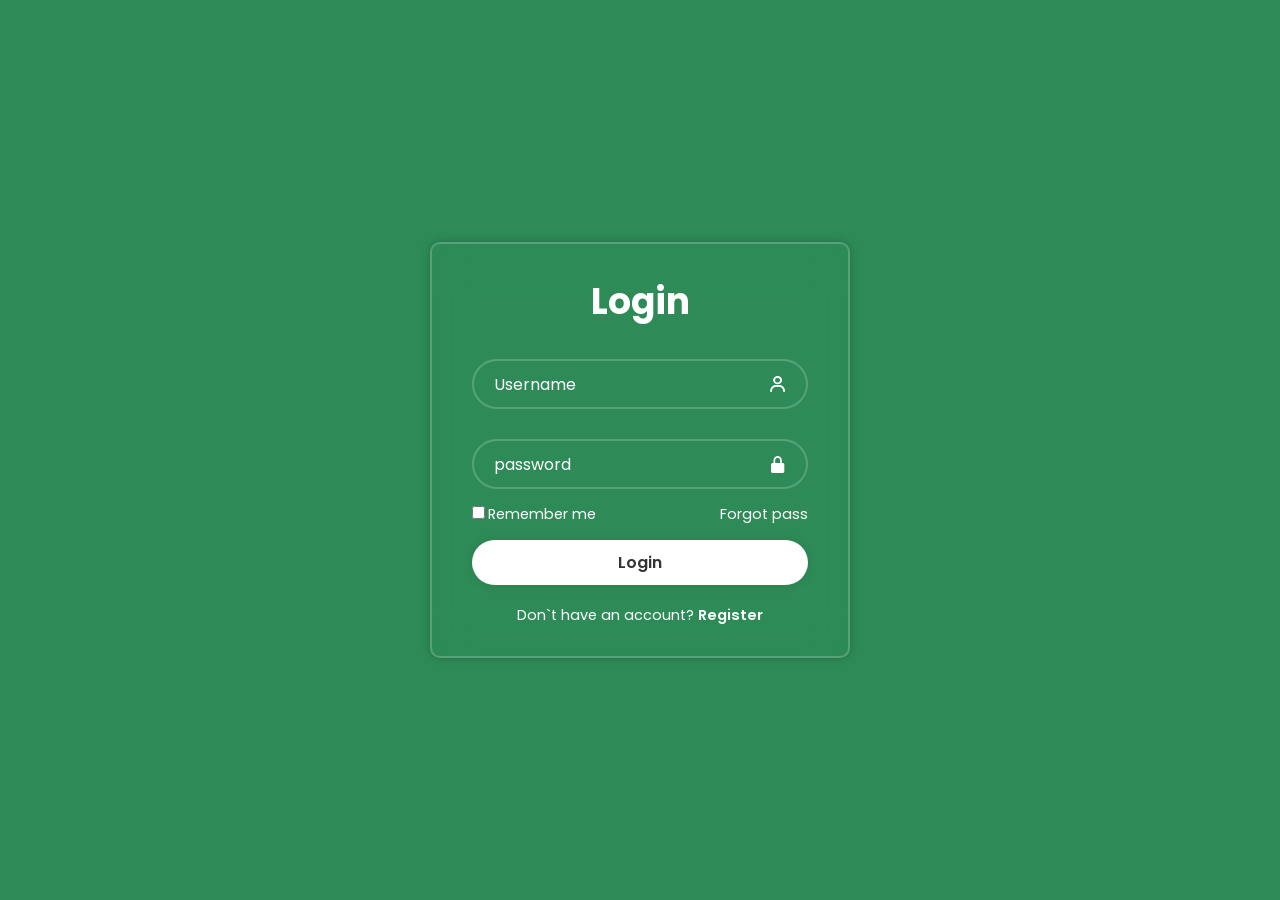
==== frontend/index.html @ 9c9e9288 "backup: сохранение перед добавлением image_url в БД" ====
<!DOCTYPE html>
<html lang="ru">
<head>
    <meta charset="UTF-8">
    <meta name="viewport" content="width=device-width, initial-scale=1.0">
    <title>Главная | Профсоюз</title>
    <link rel="stylesheet" href="css/main.css">
    <link rel="stylesheet" href="css/style-index.css">
    <link href="https://unpkg.com/boxicons@2.1.4/css/boxicons.min.css" rel="stylesheet">
</head>
<body>
<div class="wrapper">
    <!-- ===== ШАПКА ===== -->
    <header class="header">
        <span class="logo">🏛️ Профсоюз</span>
        <div class="header-actions">
            <a href="profile.html" class="header-icon" title="Профиль">
                <i class="bx bx-user-circle"></i>
            </a>
            <a href="#" class="header-icon" title="Уведомления">
                <i class="bx bx-bell"></i>
                <span class="badge">3</span>
            </a>
            <a href="#" class="header-icon" title="Настройки">
                <i class="bx bx-cog"></i>
            </a>
        </div>
    </header>

    <!-- ===== ТРИ КОЛОНКИ ===== -->
    <div class="grid">

        <!-- ЛЕВАЯ КОЛОНКА (навигация) -->
        <aside class="container">
            <nav class="navigation">
                <ul>
                    <li class="active"><a href="index.html"><i class="bx bx-home"></i> Главная</a></li>
                    <li><a href="events.html"><i class="bx bx-calendar"></i> События</a></li>
                    <li><a href="profile.html"><i class="bx bx-user"></i> Профиль</a></li>
                    <li><a href="communication.html"><i class="bx bx-chat"></i> Обращение</a></li>

                    <!-- Ссылка на админ-панель (скрыта по умолчанию) -->
                    <li id="navAdmin" style="display:none;">
                        <a href="admin.html"><i class="bx bx-cog"></i> Админ-панель</a>
                    </li>

                    <!-- Ссылка на статистику (скрыта по умолчанию) -->
                    <li id="navStatistics" style="display:none;">
                        <a href="statistics.html"><i class="bx bx-stats"></i> Статистика</a>
                    </li>

                    <li class="btn"><a href="#" id="logoutBtn"><i class="bx bx-log-out"></i> Выйти</a></li>
                </ul>
            </nav>
        </aside>

        <!-- ЦЕНТРАЛЬНАЯ КОЛОНКА (новости) -->
        <main class="main-content">
            <div class="page-header">
                <h2>📰 Новости</h2>

            </div>
            <div id="newsList" class="card-list">
                <!-- Сюда JavaScript вставит карточки новостей -->
            </div>
        </main>

        <!-- ПРАВАЯ КОЛОНКА (sidebar) -->
        <aside class="sidebar">
            <div class="sidebar-content">
                <h3>📋 Последние заявки</h3>
                <p>Нет новых заявок</p>
                <hr>
                <h3>⭐ Закладки</h3>
                <p>Нет закладок</p>
            </div>
        </aside>

    </div>
</div>

<script src="js/auth.js"></script>
<script src="js/news.js"></script>
</body>
</html>
---- frontend/css/main.css ----
@import url('https://fonts.googleapis.com/css2?family=Poppins:wght@300;400;600;700&display=swap');

* {
margin: 0;
padding: 0;
}

body {
font-family: 'Poppins',sans-serif;
font-weight;

}

a {
text-decoration: none;
}

img {
max-width: 100%;
}

.wrapper {
max-width: 1422px;
width: 100%;
margin: 0 auto;
padding: 20px 20px;
background: #f0f2f5;
min-height: 100vh;
}



/* ============================================ */
/* HEADER — ШАПКА                               */
/* ============================================ */

.header {
    display: flex;
    justify-content: space-between;
    align-items: center;
    background: #1a1a2e;
    padding: 12px 24px;
    border-radius: 12px;
    margin-bottom: 30px;
    color: #fff;
    flex-wrap: wrap;
    gap: 10px;
}

.header .logo {
    font-size: 22px;
    font-weight: 700;
}

/* ===== ПРАВАЯ ЧАСТЬ ШАПКИ (иконки) ===== */
.header-actions {
    display: flex;
    align-items: center;
    gap: 20px;
}

.header-icon {
    position: relative;
    color: #aaa;
    font-size: 26px;
    transition: 0.3s;
    display: flex;
    align-items: center;
}

.header-icon:hover {
    color: #fff;
}

/* ===== БЕЙДЖ ===== */
.header-icon .badge {
    position: absolute;
    top: -6px;
    right: -8px;
    background: #dc3545;
    color: #fff;
    font-size: 10px;
    font-weight: 600;
    width: 18px;
    height: 18px;
    border-radius: 50%;
    display: flex;
    align-items: center;
    justify-content: center;
}

/* ============================================ */
/* GRID — РЕЗИНОВАЯ 3-КОЛОНОЧНАЯ СЕТКА         */
/* ============================================ */

.grid {
    display: flex;
    flex-wrap: wrap;
    gap: 20px;
    align-items: flex-start;
}

/* ============================================ */
/* КОЛОНКА 1: container (резиновая)             */
/* ============================================ */

.container {
    flex: 0 0 18%;          /* 18% от родителя */
    background: #fff;
    border-radius: 12px;
    padding: 16px 14px;
    box-shadow: 0 1px 4px rgba(0,0,0,0.08);
    min-height: 400px;
    box-sizing: border-box;
}

/* ============================================ */
/* КОЛОНКА 2: main-content (резиновая)          */
/* ============================================ */

.main-content {
    flex: 1;                /* занимает всё оставшееся место */
    min-width: 0;
    background: #fff;
    border-radius: 12px;
    padding: 24px 28px;
    box-shadow: 0 1px 4px rgba(0,0,0,0.08);
    min-height: 500px;
}

/* ============================================ */
/* КОЛОНКА 3: sidebar (резиновая)               */
/* ============================================ */

.sidebar {
    flex: 0 0 20%;          /* 20% от родителя */
    background: #fff;
    border-radius: 12px;
    padding: 20px 16px;
    box-shadow: 0 1px 4px rgba(0,0,0,0.08);
    min-height: 400px;
}

/* ============================================ */
/* НАВИГАЦИЯ                                    */
/* ============================================ */

.navigation ul {
    list-style: none;
    padding: 0;
    margin: 0;
}

.navigation ul li {
    margin-bottom: 4px;
}

.navigation ul li a {
    display: flex;
    align-items: center;
    gap: 10px;
    padding: 10px 14px;
    border-radius: 8px;
    color: #555;
    text-decoration: none;
    transition: 0.3s;
    font-size: 14px;
}

.navigation ul li a i {
    font-size: 20px;
}

.navigation ul li a:hover {
    background: #f0f2f5;
    color: #0f3460;
}

.navigation ul li.active a {
    background: #0f3460;
    color: #fff;
}

.navigation ul li.btn a {
    background: #dc3545;
    color: #fff;
    margin-top: 8px;
}

.navigation ul li.btn a:hover {
    background: #c82333;
}

/* ============================================ */
/* СТРАНИЦА                                    */
/* ============================================ */

.page-header {
    display: flex;
    justify-content: space-between;
    align-items: center;
    margin-bottom: 20px;
    flex-wrap: wrap;
    gap: 10px;
}

.page-header h2 {
    font-size: 22px;
    color: #1a1a2e;
}

/* ============================================ */
/* САЙДБАР (ПРАВАЯ КОЛОНКА)                     */
/* ============================================ */

.sidebar-content h3 {
    font-size: 16px;
    color: #1a1a2e;
    margin-bottom: 8px;
}

.sidebar-content p {
    color: #888;
    font-size: 14px;
    padding: 8px 0;
}

.sidebar-content hr {
    margin: 16px 0;
    border: none;
    border-top: 1px solid #eee;
}

/* ============================================ */
/* КАРТОЧКИ                                     */
/* ============================================ */

.card-list {
    display: flex;
    flex-direction: column;
    gap: 16px;
}

/* ============================================ */
/* КНОПКИ                                       */
/* ============================================ */

.btn {
    padding: 8px 16px;
    border: none;
    border-radius: 8px;
    cursor: pointer;
    font-size: 14px;
    transition: 0.3s;
    display: inline-flex;
    align-items: center;
    gap: 6px;
}

.btn-primary {
    background: #0f3460;
    color: #fff;
}

.btn-primary:hover {
    background: #1a4a7a;
}
---- frontend/css/style-index.css ----
/* СТИЛИ ДЛЯ СТРАНИЦЫ НОВОСТЕЙ (index.html)      */

/* ===== КАРТОЧКИ НОВОСТЕЙ ===== */
.card {
    border-left: 4px solid #0f3460;
    transition: all 0.3s ease;
}

.card:hover {
    transform: translateY(-2px);
}

/* ===== МЕТАДАННЫЕ КАРТОЧКИ ===== */
.card .meta {
    border-top: 1px solid #eee;
    padding-top: 8px;
}

/* ===== КНОПКИ РЕАКЦИЙ ===== */
.card .actions .reaction-btn {
    background: transparent;
    border: 1px solid #ddd;
    transition: 0.3s;
}

.card .actions .reaction-btn:hover {
    background: #f0f2f5;
    border-color: #0f3460;
}

/* ===== ЗАГОЛОВОК СТРАНИЦЫ ===== */
.page-header h2 {
    position: relative;
}

.page-header h2::after {
    content: '';
    position: absolute;
    bottom: -4px;
    left: 0;
    width: 40px;
    height: 3px;
    background: #0f3460;
    border-radius: 2px;
}

/* ===== ПУСТОЙ СПИСОК НОВОСТЕЙ ===== */
.empty-news {
    text-align: center;
    padding: 40px;
    color: #888;
    font-size: 16px;
}

.empty-news i {
    font-size: 48px;
    color: #ddd;
    display: block;
    margin-bottom: 12px;
}


/* ===== КАРТОЧКА ===== */
.card {
    background: #fff;
    border-radius: 12px;
    padding: 0;
    overflow: hidden;
    box-shadow: 0 2px 8px rgba(0, 0, 0, 0.08);
    transition: all 0.3s ease;
    border: 1px solid #eee;
    margin-bottom: 20px;
}

.card:hover {
    box-shadow: 0 4px 16px rgba(0, 0, 0, 0.12);
    transform: translateY(-2px);
}

/* ===== ИЗОБРАЖЕНИЕ ===== */
.card-image {
    width: 100%;
    height: 220px;
    overflow: hidden;
    background: #f0f2f5;
}

.card-image img {
    width: 100%;
    height: 100%;
    object-fit: cover;
    transition: transform 0.4s ease;
}

.card:hover .card-image img {
    transform: scale(1.03);
}

/* ===== ЗАГОЛОВОК ===== */
.card h3 {
    font-size: 18px;
    color: #1a1a2e;
    padding: 16px 20px 8px 20px;
    margin: 0;
    font-weight: 600;
    line-height: 1.4;
}

/* ===== ТЕКСТ ===== */
.card-text {
    padding: 0 20px 8px 20px;
}

.card-text-content {
    max-height: 60px;
    overflow: hidden;
    position: relative;
    transition: max-height 0.5s cubic-bezier(0.4, 0, 0.2, 1);
}

.card-text-content.expanded {
    max-height: 2000px;
}

.card-text-content p {
    color: #555;
    font-size: 14px;
    line-height: 1.6;
    margin: 0;
}

/* ===== ГРАДИЕНТ (эффект обрезки) ===== */
.card-text-content:not(.expanded)::after {
    content: '';
    position: absolute;
    bottom: 0;
    left: 0;
    right: 0;
    height: 30px;
    background: linear-gradient(to bottom, transparent, #fff);
    pointer-events: none;
}

/* ===== КНОПКА "ЧИТАТЬ ПОЛНОСТЬЮ" ===== */
.read-more-btn {
    display: inline-block;
    background: none;
    border: none;
    color: #0f3460;
    font-size: 13px;
    font-weight: 600;
    cursor: pointer;
    padding: 4px 0;
    transition: all 0.3s ease;
    font-family: inherit;
}

.read-more-btn:hover {
    color: #1a4a7a;
}

.read-more-btn.expanded {
    color: #888;
}

.read-more-btn.expanded:hover {
    color: #555;
}

/* ===== МЕТАДАННЫЕ ===== */
.card .meta {
    padding: 8px 20px 0 20px;
    border-top: 1px solid #f0f2f5;
    padding-top: 10px;
    font-size: 12px;
    color: #888;
    display: flex;
    gap: 16px;
    flex-wrap: wrap;
}

/* ===== ДЕЙСТВИЯ ===== */
.card .actions {
    padding: 10px 20px 16px 20px;
    display: flex;
    gap: 8px;
    flex-wrap: wrap;
}

.card .actions button {
    padding: 4px 12px;
    border: 1px solid #ddd;
    border-radius: 16px;
    background: transparent;
    cursor: pointer;
    font-size: 13px;
    transition: all 0.3s ease;
}

.card .actions button:hover {
    background: #f0f2f5;
    border-color: #0f3460;
}

.card .actions .btn-sm {
    background: #0f3460;
    color: #fff;
    border: none;
}

.card .actions .btn-sm:hover {
    background: #1a4a7a;
}

.card .actions .btn-danger-sm {
    background: #dc3545;
    color: #fff;
    border: none;
    padding: 4px 10px;
    border-radius: 6px;
    cursor: pointer;
}

.card .actions .btn-danger-sm:hover {
    background: #c82333;
}

/* ===== ПУСТОЙ СПИСОК ===== */
.empty-news {
    text-align: center;
    padding: 40px;
    color: #888;
    font-size: 16px;
}

.empty-news i {
    font-size: 48px;
    color: #ddd;
    display: block;
    margin-bottom: 12px;
}
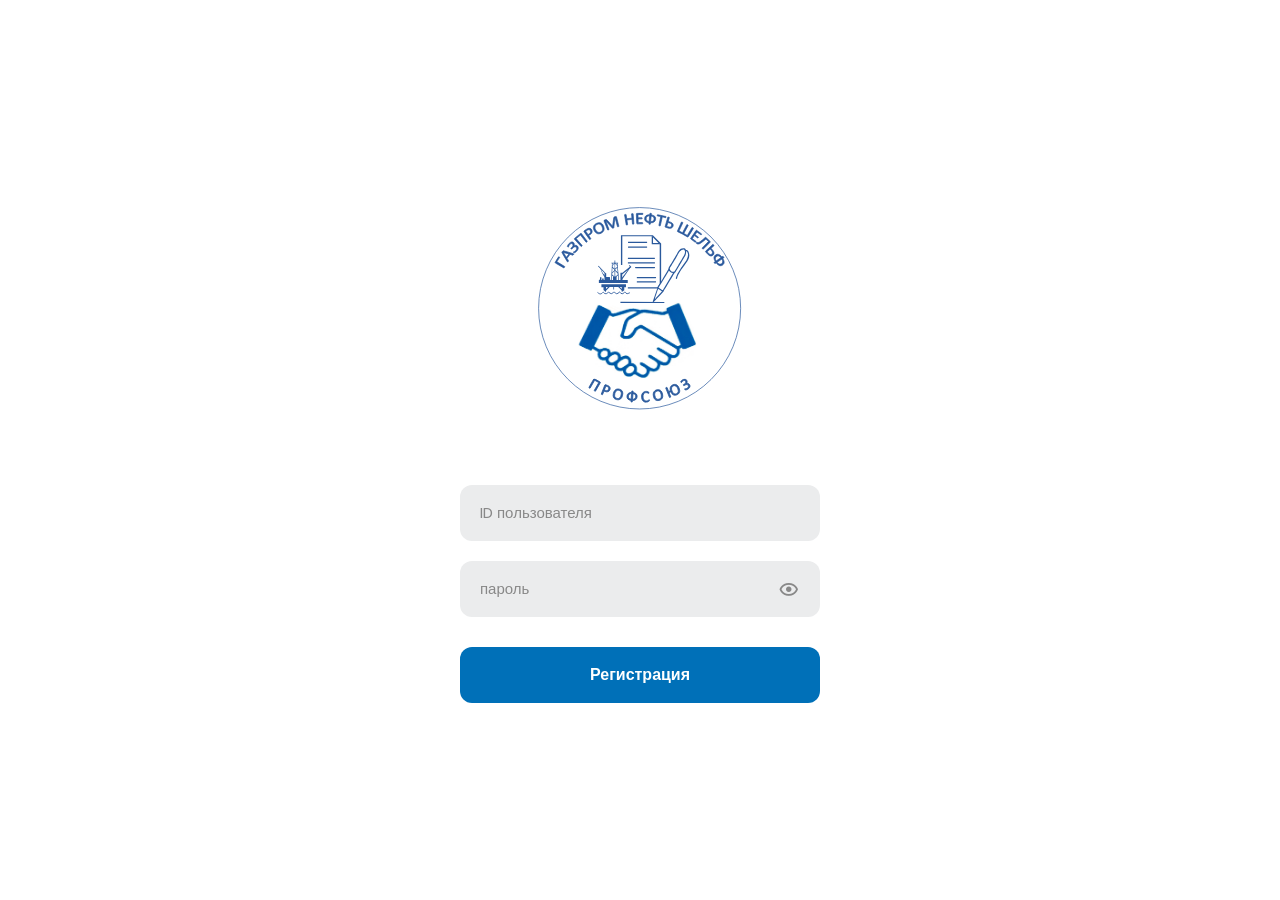
==== commit 49089958: "feat: тестовая версия" ====
--- a/frontend/index.html
+++ b/frontend/index.html
@@ -6,22 +6,31 @@
     <title>Главная | Профсоюз</title>
     <link rel="stylesheet" href="css/main.css">
     <link rel="stylesheet" href="css/style-index.css">
+    <link rel="stylesheet" href="css/style-header.css">
+    <link rel="stylesheet" href="css/responsive.css">
+    <link rel="stylesheet" href="css/style-actions.css">
+    <link rel="stylesheet" href="css/style-comments.css">
     <link href="https://unpkg.com/boxicons@2.1.4/css/boxicons.min.css" rel="stylesheet">
 </head>
+
+
 <body>
 <div class="wrapper">
     <!-- ===== ШАПКА ===== -->
     <header class="header">
-        <span class="logo">🏛️ Профсоюз</span>
+        <span class="logo">Профсоюз</span>
         <div class="header-actions">
+
             <a href="profile.html" class="header-icon" title="Профиль">
                 <i class="bx bx-user-circle"></i>
             </a>
-            <a href="#" class="header-icon" title="Уведомления">
+
+            <a href="#" class="header-icon" title="Уведомления" onclick="openNotificationsModal(); return false;">
                 <i class="bx bx-bell"></i>
-                <span class="badge">3</span>
+                <span class="badge" id="notificationBadge" style="display:none;">0</span>
             </a>
-            <a href="#" class="header-icon" title="Настройки">
+
+            <a href="profile.html?openSettings=true" class="header-icon" title="Настройки">
                 <i class="bx bx-cog"></i>
             </a>
         </div>
@@ -34,22 +43,20 @@
         <aside class="container">
             <nav class="navigation">
                 <ul>
-                    <li class="active"><a href="index.html"><i class="bx bx-home"></i> Главная</a></li>
-                    <li><a href="events.html"><i class="bx bx-calendar"></i> События</a></li>
-                    <li><a href="profile.html"><i class="bx bx-user"></i> Профиль</a></li>
-                    <li><a href="communication.html"><i class="bx bx-chat"></i> Обращение</a></li>
+                    <li class="active"><a href="index.html">Главная</a></li>
+                    <li><a href="events.html">События</a></li>
+                    <li><a href="profile.html">Профиль</a></li>
+                    <li><a href="communication.html">Обращение</a></li>
 
-                    <!-- Ссылка на админ-панель (скрыта по умолчанию) -->
                     <li id="navAdmin" style="display:none;">
-                        <a href="admin.html"><i class="bx bx-cog"></i> Админ-панель</a>
+                        <a href="admin.html">Админ-панель</a>
                     </li>
 
-                    <!-- Ссылка на статистику (скрыта по умолчанию) -->
                     <li id="navStatistics" style="display:none;">
-                        <a href="statistics.html"><i class="bx bx-stats"></i> Статистика</a>
+                        <a href="statistics.html">Статистика</a>
                     </li>
 
-                    <li class="btn"><a href="#" id="logoutBtn"><i class="bx bx-log-out"></i> Выйти</a></li>
+                    <li class="btn"><a href="#" id="logoutBtn">Выйти</a></li>
                 </ul>
             </nav>
         </aside>
@@ -57,29 +64,75 @@
         <!-- ЦЕНТРАЛЬНАЯ КОЛОНКА (новости) -->
         <main class="main-content">
             <div class="page-header">
-                <h2>📰 Новости</h2>
-
+                <h2>Новости</h2>
             </div>
-            <div id="newsList" class="card-list">
-                <!-- Сюда JavaScript вставит карточки новостей -->
-            </div>
+            <div id="newsList" class="card-list"></div>
         </main>
 
         <!-- ПРАВАЯ КОЛОНКА (sidebar) -->
         <aside class="sidebar">
             <div class="sidebar-content">
-                <h3>📋 Последние заявки</h3>
-                <p>Нет новых заявок</p>
+                <h3>Мне понравилось</h3>
+                <div id="likedNewsList" class="sidebar-list">
+                    <p class="sidebar-empty">Загрузка...</p>
+                </div>
                 <hr>
-                <h3>⭐ Закладки</h3>
-                <p>Нет закладок</p>
+                <h3>Закладки</h3>
+                <div id="bookmarkedNewsList" class="sidebar-list">
+                    <p class="sidebar-empty">Загрузка...</p>
+                </div>
             </div>
         </aside>
 
     </div>
 </div>
 
+<!-- МОДАЛКА: УВЕДОМЛЕНИЯ -->
+<div id="notificationsModal">
+    <div class="notifications-panel">
+        <div class="notifications-header">
+            <h2>Уведомления</h2>
+            <div class="notifications-header-actions">
+                <button class="notifications-clear-btn" onclick="clearAllNotifications()">Очистить</button>
+                <button class="notifications-close" onclick="document.getElementById('notificationsModal').classList.remove('active'); document.body.style.overflow='';">&times;</button>
+            </div>
+        </div>
+        <div class="notifications-list" id="notificationsList">
+            <p style="text-align:center;color:#888;padding:20px;">Загрузка...</p>
+        </div>
+    </div>
+</div>
+
+<nav class="mobile-nav">
+    <a href="index.html" class="mobile-nav-item active" data-page="index">
+        <img src="images/home.svg" alt="Главная" class="mobile-nav-icon">
+        <span>Главная</span>
+    </a>
+    <a href="events.html" class="mobile-nav-item" data-page="events">
+        <img src="images/calendar.svg" alt="События" class="mobile-nav-icon">
+        <span>События</span>
+    </a>
+    <a href="profile.html" class="mobile-nav-item" data-page="profile">
+        <img src="images/profile.svg" alt="Профиль" class="mobile-nav-icon">
+        <span>Профиль</span>
+    </a>
+    <a href="communication.html" class="mobile-nav-item" data-page="communication">
+        <img src="images/message.svg" alt="Обращение" class="mobile-nav-icon">
+        <span>Обращение</span>
+    </a>
+    <a href="admin.html" class="mobile-nav-item" data-page="admin" id="mobileNavAdmin" style="display:none;">
+        <img src="images/settings1.svg" alt="Админ" class="mobile-nav-icon">
+        <span>Админ</span>
+    </a>
+    <a href="statistics.html" class="mobile-nav-item" data-page="statistics" id="mobileNavStatistics" style="display:none;">
+        <img src="images/settings1.svg" alt="Статистика" class="mobile-nav-icon">
+        <span>Статистика</span>
+    </a>
+</nav>
+
 <script src="js/auth.js"></script>
+<script src="js/header.js"></script>
 <script src="js/news.js"></script>
+<script src="js/comments.js"></script>
 </body>
-</html>+</html>
--- a/frontend/css/main.css
+++ b/frontend/css/main.css
@@ -1,75 +1,101 @@
 @import url('https://fonts.googleapis.com/css2?family=Poppins:wght@300;400;600;700&display=swap');
 
 * {
-margin: 0;
-padding: 0;
+    margin: 0;
+    padding: 0;
+    box-sizing: border-box;
 }
 
 body {
-font-family: 'Poppins',sans-serif;
-font-weight;
-
+    font-family: 'Poppins', sans-serif;
+    background: #EBECED;
+    color: #000000;
 }
 
 a {
-text-decoration: none;
+    text-decoration: none;
 }
 
 img {
-max-width: 100%;
+    max-width: 100%;
 }
 
 .wrapper {
-max-width: 1422px;
-width: 100%;
-margin: 0 auto;
-padding: 20px 20px;
-background: #f0f2f5;
-min-height: 100vh;
-}
-
-
-
-/* ============================================ */
-/* HEADER — ШАПКА                               */
-/* ============================================ */
+    max-width: 1422px;
+    width: 100%;
+    margin: 0 auto;
+    padding: 20px;
+    background: transparent;
+    min-height: 100vh;
+    padding: 120px 20px 20px 20px;
+}
+
+/* ============================================
+   HEADER — ШАПКА
+   ============================================ */
 
 .header {
+    position: fixed;
+    top: 20px;
+    left: 50%;
+    transform: translateX(-50%);
+    width: calc(100% - 40px);
+    max-width: 1422px;
+    z-index: 1000;
+
     display: flex;
     justify-content: space-between;
     align-items: center;
-    background: #1a1a2e;
-    padding: 12px 24px;
+    background: #ffffff;
+    padding: 16px 24px;
     border-radius: 12px;
-    margin-bottom: 30px;
-    color: #fff;
+    margin-bottom: 24px;
+    color: #000000;
     flex-wrap: wrap;
     gap: 10px;
+    box-shadow: 0 1px 4px rgba(0, 0, 0, 0.05);
 }
 
 .header .logo {
     font-size: 22px;
     font-weight: 700;
-}
-
-/* ===== ПРАВАЯ ЧАСТЬ ШАПКИ (иконки) ===== */
+    color: #000000;
+    transition: color 0.3s ease, transform 0.3s ease;
+    cursor: pointer;
+}
+
+.header .logo:hover {
+    color: #0070B8;
+    transform: scale(1.02);
+}
+
+/* ===== ПРАВАЯ ЧАСТЬ ШАПКИ ===== */
 .header-actions {
     display: flex;
     align-items: center;
-    gap: 20px;
+    gap: 24px;
 }
 
 .header-icon {
     position: relative;
-    color: #aaa;
+    color: #C5C8CB;
     font-size: 26px;
-    transition: 0.3s;
-    display: flex;
-    align-items: center;
+    display: flex;
+    align-items: center;
+    justify-content: center;
+    transition: color 0.3s ease, transform 0.3s ease;
+    cursor: pointer;
+    text-decoration: none;
 }
 
 .header-icon:hover {
-    color: #fff;
+    color: #0070B8;
+    transform: scale(1.1);
+}
+
+.header-icon:active {
+    color: #0070B8;
+    transform: scale(1.05);
 }
 
 /* ===== БЕЙДЖ ===== */
@@ -78,20 +104,21 @@
     top: -6px;
     right: -8px;
     background: #dc3545;
-    color: #fff;
+    color: #ffffff;
     font-size: 10px;
     font-weight: 600;
-    width: 18px;
+    min-width: 18px;
     height: 18px;
-    border-radius: 50%;
+    border-radius: 9px;
     display: flex;
     align-items: center;
     justify-content: center;
-}
-
-/* ============================================ */
-/* GRID — РЕЗИНОВАЯ 3-КОЛОНОЧНАЯ СЕТКА         */
-/* ============================================ */
+    padding: 0 4px;
+}
+
+/* ============================================
+   GRID — РЕЗИНОВАЯ 3-КОЛОНОЧНАЯ СЕТКА
+   ============================================ */
 
 .grid {
     display: flex;
@@ -100,50 +127,49 @@
     align-items: flex-start;
 }
 
-/* ============================================ */
-/* КОЛОНКА 1: container (резиновая)             */
-/* ============================================ */
+/* ============================================
+   КОЛОНКА 1: container
+   ============================================ */
 
 .container {
-    flex: 0 0 18%;          /* 18% от родителя */
-    background: #fff;
+    flex: 0 0 18%;
+    background: #ffffff;
     border-radius: 12px;
     padding: 16px 14px;
-    box-shadow: 0 1px 4px rgba(0,0,0,0.08);
+    box-shadow: 0 1px 4px rgba(0, 0, 0, 0.05);
     min-height: 400px;
-    box-sizing: border-box;
-}
-
-/* ============================================ */
-/* КОЛОНКА 2: main-content (резиновая)          */
-/* ============================================ */
+}
+
+/* ============================================
+   КОЛОНКА 2: main-content
+   ============================================ */
 
 .main-content {
-    flex: 1;                /* занимает всё оставшееся место */
+    flex: 1;
     min-width: 0;
-    background: #fff;
+    background: #ffffff;
     border-radius: 12px;
     padding: 24px 28px;
-    box-shadow: 0 1px 4px rgba(0,0,0,0.08);
+    box-shadow: 0 1px 4px rgba(0, 0, 0, 0.05);
     min-height: 500px;
 }
 
-/* ============================================ */
-/* КОЛОНКА 3: sidebar (резиновая)               */
-/* ============================================ */
+/* ============================================
+   КОЛОНКА 3: sidebar
+   ============================================ */
 
 .sidebar {
-    flex: 0 0 20%;          /* 20% от родителя */
-    background: #fff;
+    flex: 0 0 20%;
+    background: #ffffff;
     border-radius: 12px;
     padding: 20px 16px;
-    box-shadow: 0 1px 4px rgba(0,0,0,0.08);
+    box-shadow: 0 1px 4px rgba(0, 0, 0, 0.05);
     min-height: 400px;
 }
 
-/* ============================================ */
-/* НАВИГАЦИЯ                                    */
-/* ============================================ */
+/* ============================================
+   НАВИГАЦИЯ
+   ============================================ */
 
 .navigation ul {
     list-style: none;
@@ -156,113 +182,262 @@
 }
 
 .navigation ul li a {
-    display: flex;
-    align-items: center;
-    gap: 10px;
+    display: block;
     padding: 10px 14px;
     border-radius: 8px;
-    color: #555;
+    color: #000000;
     text-decoration: none;
-    transition: 0.3s;
+    transition: all 0.3s ease;
     font-size: 14px;
-}
-
-.navigation ul li a i {
-    font-size: 20px;
+    font-weight: 500;
+    background: transparent;
 }
 
 .navigation ul li a:hover {
-    background: #f0f2f5;
-    color: #0f3460;
+    color: #0070B8;
+    background: transparent;
+    transform: translateX(4px) scale(1.02);
 }
 
 .navigation ul li.active a {
-    background: #0f3460;
-    color: #fff;
+    color: #0070B8;
+    font-weight: 600;
+    background: transparent;
+}
+
+.navigation ul li.active a:hover {
+    color: #0070B8;
+    background: transparent;
+    transform: translateX(4px) scale(1.02);
 }
 
 .navigation ul li.btn a {
     background: #dc3545;
-    color: #fff;
+    color: #ffffff;
     margin-top: 8px;
 }
 
 .navigation ul li.btn a:hover {
     background: #c82333;
-}
-
-/* ============================================ */
-/* СТРАНИЦА                                    */
-/* ============================================ */
+    color: #ffffff;
+    transform: translateX(4px) scale(1.02);
+}
+
+/* ============================================
+   СТРАНИЦА
+   ============================================ */
 
 .page-header {
     display: flex;
     justify-content: space-between;
     align-items: center;
     margin-bottom: 20px;
+    padding-bottom: 16px;
+    border-bottom: 1px solid #f0f0f0;
     flex-wrap: wrap;
     gap: 10px;
 }
 
 .page-header h2 {
-    font-size: 22px;
-    color: #1a1a2e;
-}
-
-/* ============================================ */
-/* САЙДБАР (ПРАВАЯ КОЛОНКА)                     */
-/* ============================================ */
-
+    font-size: 24px;
+    font-weight: 600;
+    color: #000000;
+    margin: 0;
+    transition: color 0.3s ease, transform 0.3s ease;
+    cursor: pointer;
+}
+
+.page-header h2:hover {
+    color: #0070B8;
+    transform: scale(1.02);
+}
+
+/* ============================================
+   САЙДБАР
+   ============================================ */
+
+.sidebar {
+    flex: 0 0 20%;
+    background: #ffffff;
+    border-radius: 12px;
+    padding: 20px 16px;
+    box-shadow: 0 1px 4px rgba(0, 0, 0, 0.05);
+    min-height: 400px;
+}
+
+/* ===== ЗАГОЛОВКИ ===== */
 .sidebar-content h3 {
     font-size: 16px;
-    color: #1a1a2e;
-    margin-bottom: 8px;
-}
-
-.sidebar-content p {
-    color: #888;
-    font-size: 14px;
-    padding: 8px 0;
-}
-
+    font-weight: 600;
+    color: #000000;
+    margin: 0 0 12px 0;
+    /* ✅ Убран hover (как в index) */
+}
+
+/* ===== РАЗДЕЛИТЕЛЬ ===== */
 .sidebar-content hr {
     margin: 16px 0;
     border: none;
-    border-top: 1px solid #eee;
-}
-
-/* ============================================ */
-/* КАРТОЧКИ                                     */
-/* ============================================ */
+    border-top: 1px solid #f0f0f0;
+}
+
+/* ===== СПИСОК ===== */
+.sidebar-list {
+    display: flex;
+    flex-direction: column;
+    gap: 8px;
+    max-height: 300px;
+    overflow-y: auto;
+    overflow-x: hidden;
+}
+
+/* ===== ЭЛЕМЕНТ СПИСКА ===== */
+.sidebar-item {
+    background: #EBECED;
+    border-radius: 8px;
+    padding: 10px 14px;
+    cursor: pointer;
+    transition: all 0.3s ease;
+    border-left: 3px solid #C5C8CB;
+    overflow: hidden;
+    box-sizing: border-box;
+    width: 100%;
+}
+
+.sidebar-item:hover {
+    background: #dde0e3;
+    transform: translateX(4px) scale(1.02);
+    box-shadow: 0 2px 8px rgba(0, 0, 0, 0.08);
+    border-left-color: #C5C8CB;
+}
+
+.sidebar-item-title {
+    font-size: 13px;
+    font-weight: 500;
+    color: #000000;
+    line-height: 1.3;
+    margin-bottom: 4px;
+    overflow: hidden;
+    text-overflow: ellipsis;
+    white-space: nowrap;
+}
+
+.sidebar-item-meta {
+    display: flex;
+    justify-content: space-between;
+    align-items: center;
+    gap: 8px;
+    font-size: 11px;
+    color: #888888;
+    flex-wrap: wrap;
+}
+
+/* ===== ПУСТОЕ СОСТОЯНИЕ ===== */
+.sidebar-empty {
+    font-size: 13px;
+    color: #aaaaaa;
+    text-align: center;
+    padding: 12px 0;
+    margin: 0;
+}
+
+/* ===== СКРОЛЛБАР ===== */
+.sidebar-list::-webkit-scrollbar {
+    width: 6px;
+}
+
+.sidebar-list::-webkit-scrollbar-track {
+    background: #EBECED;
+    border-radius: 3px;
+}
+
+.sidebar-list::-webkit-scrollbar-thumb {
+    background: #C5C8CB;
+    border-radius: 3px;
+}
+
+.sidebar-list::-webkit-scrollbar-thumb:hover {
+    background: #a8abae;
+}
+/* ============================================
+   КАРТОЧКИ
+   ============================================ */
 
 .card-list {
     display: flex;
     flex-direction: column;
-    gap: 16px;
-}
-
-/* ============================================ */
-/* КНОПКИ                                       */
-/* ============================================ */
+    gap: 20px;
+}
+
+/* ============================================
+   КНОПКИ
+   ============================================ */
 
 .btn {
-    padding: 8px 16px;
+    padding: 10px 20px;
     border: none;
     border-radius: 8px;
     cursor: pointer;
     font-size: 14px;
-    transition: 0.3s;
+    font-weight: 500;
+    transition: all 0.3s ease;
     display: inline-flex;
     align-items: center;
+    justify-content: center;
     gap: 6px;
+    font-family: inherit;
 }
 
 .btn-primary {
-    background: #0f3460;
-    color: #fff;
+    background: #0070B8;
+    color: #ffffff;
 }
 
 .btn-primary:hover {
-    background: #1a4a7a;
-}
-
+    background: #005a94;
+    transform: scale(1.03);
+}
+
+.btn-secondary {
+    background: #EBECED;
+    color: #000000;
+}
+
+.btn-secondary:hover {
+    background: #dde0e3;
+    color: #0070B8;
+    transform: scale(1.03);
+}
+
+.btn-danger {
+    background: #dc3545;
+    color: #ffffff;
+}
+
+.btn-danger:hover {
+    background: #c82333;
+    transform: scale(1.03);
+}
+
+.btn-warning {
+    background: #ffc107;
+    color: #000000;
+}
+
+.btn-warning:hover {
+    background: #e0a800;
+    transform: scale(1.03);
+}
+
+.btn-success {
+    background: #28a745;
+    color: #ffffff;
+}
+
+.btn-success:hover {
+    background: #218838;
+    transform: scale(1.03);
+}
+
+
+
--- a/frontend/css/style-index.css
+++ b/frontend/css/style-index.css
@@ -1,80 +1,42 @@
+/* ===== ЗАГОЛОВОК СТРАНИЦЫ ===== */
+.page-header {
+    display: flex;
+    justify-content: space-between;
+    align-items: center;
+    margin-bottom: 24px;
+    padding-bottom: 16px;
+    border-bottom: 1px solid #f0f0f0;
+}
 
-/* СТИЛИ ДЛЯ СТРАНИЦЫ НОВОСТЕЙ (index.html)      */
+.page-header h2 {
+    font-size: 24px;
+    font-weight: 600;
+    color: #000000;
+    margin: 0;
+    /* ✅ Убран hover эффект */
+}
 
-/* ===== КАРТОЧКИ НОВОСТЕЙ ===== */
+/* ===== СПИСОК КАРТОЧЕК ===== */
+.card-list {
+    display: flex;
+    flex-direction: column;
+    gap: 20px;
+}
+
+/* ===== КАРТОЧКА ===== */
 .card {
-    border-left: 4px solid #0f3460;
-    transition: all 0.3s ease;
+    background: #ffffff;
+    border-radius: 12px;
+    padding: 0;
+    overflow: hidden;
+    box-shadow: 0 1px 4px rgba(0, 0, 0, 0.05);
+    transition: box-shadow 0.3s ease, transform 0.3s ease, border-color 0.3s ease;
+    border: 1px solid #f0f0f0;
 }
 
 .card:hover {
-    transform: translateY(-2px);
-}
-
-/* ===== МЕТАДАННЫЕ КАРТОЧКИ ===== */
-.card .meta {
-    border-top: 1px solid #eee;
-    padding-top: 8px;
-}
-
-/* ===== КНОПКИ РЕАКЦИЙ ===== */
-.card .actions .reaction-btn {
-    background: transparent;
-    border: 1px solid #ddd;
-    transition: 0.3s;
-}
-
-.card .actions .reaction-btn:hover {
-    background: #f0f2f5;
-    border-color: #0f3460;
-}
-
-/* ===== ЗАГОЛОВОК СТРАНИЦЫ ===== */
-.page-header h2 {
-    position: relative;
-}
-
-.page-header h2::after {
-    content: '';
-    position: absolute;
-    bottom: -4px;
-    left: 0;
-    width: 40px;
-    height: 3px;
-    background: #0f3460;
-    border-radius: 2px;
-}
-
-/* ===== ПУСТОЙ СПИСОК НОВОСТЕЙ ===== */
-.empty-news {
-    text-align: center;
-    padding: 40px;
-    color: #888;
-    font-size: 16px;
-}
-
-.empty-news i {
-    font-size: 48px;
-    color: #ddd;
-    display: block;
-    margin-bottom: 12px;
-}
-
-
-/* ===== КАРТОЧКА ===== */
-.card {
-    background: #fff;
-    border-radius: 12px;
-    padding: 0;
-    overflow: hidden;
-    box-shadow: 0 2px 8px rgba(0, 0, 0, 0.08);
-    transition: all 0.3s ease;
-    border: 1px solid #eee;
-    margin-bottom: 20px;
-}
-
-.card:hover {
-    box-shadow: 0 4px 16px rgba(0, 0, 0, 0.12);
+    box-shadow: 0 4px 16px rgba(0, 112, 184, 0.12);
+    border-color: rgba(0, 112, 184, 0.2);
     transform: translateY(-2px);
 }
 
@@ -83,7 +45,7 @@
     width: 100%;
     height: 220px;
     overflow: hidden;
-    background: #f0f2f5;
+    background: #EBECED;
 }
 
 .card-image img {
@@ -97,17 +59,18 @@
     transform: scale(1.03);
 }
 
-/* ===== ЗАГОЛОВОК ===== */
+/* ===== ЗАГОЛОВОК КАРТОЧКИ (НЕ СИНЕЕТ) ===== */
 .card h3 {
     font-size: 18px;
-    color: #1a1a2e;
+    font-weight: 600;
+    color: #000000;
     padding: 16px 20px 8px 20px;
     margin: 0;
-    font-weight: 600;
     line-height: 1.4;
+    /* ✅ Убран hover */
 }
 
-/* ===== ТЕКСТ ===== */
+/* ===== ТЕКСТ (НЕ СИНЕЕТ) ===== */
 .card-text {
     padding: 0 20px 8px 20px;
 }
@@ -124,13 +87,14 @@
 }
 
 .card-text-content p {
-    color: #555;
+    color: #333333;
     font-size: 14px;
     line-height: 1.6;
     margin: 0;
+    /* ✅ Убран hover */
 }
 
-/* ===== ГРАДИЕНТ (эффект обрезки) ===== */
+/* ===== ГРАДИЕНТ ОБРЕЗКИ ===== */
 .card-text-content:not(.expanded)::after {
     content: '';
     position: absolute;
@@ -138,49 +102,55 @@
     left: 0;
     right: 0;
     height: 30px;
-    background: linear-gradient(to bottom, transparent, #fff);
+    background: linear-gradient(to bottom, transparent, #ffffff);
     pointer-events: none;
 }
 
-/* ===== КНОПКА "ЧИТАТЬ ПОЛНОСТЬЮ" ===== */
+/* ===== КНОПКА "ЧИТАТЬ ПОЛНОСТЬЮ" — #C5C8CB ===== */
 .read-more-btn {
     display: inline-block;
     background: none;
     border: none;
-    color: #0f3460;
-    font-size: 13px;
-    font-weight: 600;
+    color: #888888;                    /* ✅ темнее */
+    font-size: 12px;                   /* ✅ меньше */
+    font-weight: 400;                  /* ✅ тоньше (обычный) */
+    letter-spacing: 0.3px;             /* ✅ чуть разряженный */
     cursor: pointer;
-    padding: 4px 0;
-    transition: all 0.3s ease;
+    padding: 6px 0 4px 0;
+    transition: color 0.3s ease, opacity 0.3s ease;
     font-family: inherit;
+    text-decoration: none;
 }
 
 .read-more-btn:hover {
-    color: #1a4a7a;
+    color: #555555;                    /* ✅ темнее при hover */
+    opacity: 0.85;
 }
 
 .read-more-btn.expanded {
-    color: #888;
+    color: #888888;
+    font-weight: 400;
 }
 
 .read-more-btn.expanded:hover {
-    color: #555;
+    color: #555555;
 }
 
-/* ===== МЕТАДАННЫЕ ===== */
+/* ===== МЕТАДАННЫЕ (НЕ СИНЕЮТ) ===== */
 .card .meta {
     padding: 8px 20px 0 20px;
-    border-top: 1px solid #f0f2f5;
+    border-top: 1px solid #f0f0f0;
     padding-top: 10px;
     font-size: 12px;
-    color: #888;
+    color: #888888;
     display: flex;
     gap: 16px;
     flex-wrap: wrap;
 }
 
-/* ===== ДЕЙСТВИЯ ===== */
+/* ✅ Убран hover */
+
+/* ===== ДЕЙСТВИЯ (РЕАКЦИИ) ===== */
 .card .actions {
     padding: 10px 20px 16px 20px;
     display: flex;
@@ -188,55 +158,37 @@
     flex-wrap: wrap;
 }
 
-.card .actions button {
-    padding: 4px 12px;
-    border: 1px solid #ddd;
-    border-radius: 16px;
-    background: transparent;
-    cursor: pointer;
-    font-size: 13px;
-    transition: all 0.3s ease;
-}
-
-.card .actions button:hover {
-    background: #f0f2f5;
-    border-color: #0f3460;
-}
-
-.card .actions .btn-sm {
-    background: #0f3460;
-    color: #fff;
-    border: none;
-}
-
-.card .actions .btn-sm:hover {
-    background: #1a4a7a;
-}
-
 .card .actions .btn-danger-sm {
     background: #dc3545;
-    color: #fff;
+    color: #ffffff;
     border: none;
     padding: 4px 10px;
     border-radius: 6px;
     cursor: pointer;
+    transition: all 0.3s ease;
 }
 
 .card .actions .btn-danger-sm:hover {
     background: #c82333;
+    transform: scale(1.05);
 }
 
 /* ===== ПУСТОЙ СПИСОК ===== */
 .empty-news {
     text-align: center;
-    padding: 40px;
-    color: #888;
+    padding: 60px 20px;
+    color: #888888;
     font-size: 16px;
 }
 
-.empty-news i {
-    font-size: 48px;
-    color: #ddd;
-    display: block;
-    margin-bottom: 12px;
+.empty-news p {
+    margin: 8px 0;
 }
+
+.empty-news p:first-child {
+    font-size: 18px;
+    font-weight: 600;
+    color: #333333;
+}
+
+
--- a/frontend/css/style-header.css
+++ b/frontend/css/style-header.css
@@ -0,0 +1,257 @@
+/* ============================================
+   МОДАЛКА УВЕДОМЛЕНИЙ
+   ============================================ */
+
+#notificationsModal {
+    display: none;
+    position: fixed;
+    top: 0;
+    right: 0;
+    width: 100%;
+    height: 100%;
+    background: rgba(0, 0, 0, 0.4);
+    z-index: 2000;
+    justify-content: flex-end;
+}
+
+#notificationsModal.active {
+    display: flex;
+}
+
+#notificationsModal .notifications-panel {
+    width: 100%;
+    max-width: 420px;
+    height: 100%;
+    background: #fff;
+    display: flex;
+    flex-direction: column;
+    box-shadow: -4px 0 20px rgba(0, 0, 0, 0.15);
+    animation: slideIn 0.3s ease;
+}
+
+@keyframes slideIn {
+    from { transform: translateX(100%); }
+    to { transform: translateX(0); }
+}
+
+/* Шапка */
+.notifications-header {
+    display: flex;
+    justify-content: space-between;
+    align-items: center;
+    padding: 20px 24px;
+    border-bottom: 1px solid #eee;
+    background: #fafafa;
+}
+
+.notifications-header h2 {
+    font-size: 18px;
+    color: #1a1a2e;
+    margin: 0;
+    display: flex;
+    align-items: center;
+    gap: 8px;
+}
+
+.notifications-header-actions {
+    display: flex;
+    gap: 8px;
+}
+
+.notifications-clear-btn {
+    background: transparent;
+    border: none;
+    color: #888;
+    font-size: 12px;
+    cursor: pointer;
+    padding: 6px 12px;
+    border-radius: 6px;
+    transition: all 0.3s ease;
+    font-family: inherit;
+}
+
+.notifications-clear-btn:hover {
+    background: #f0f2f5;
+    color: #333;
+}
+
+.notifications-close {
+    background: transparent;
+    border: none;
+    font-size: 24px;
+    cursor: pointer;
+    color: #888;
+    transition: all 0.3s ease;
+    padding: 0 8px;
+    line-height: 1;
+}
+
+.notifications-close:hover {
+    color: #333;
+    transform: rotate(90deg);
+}
+
+/* Список */
+.notifications-list {
+    flex: 1;
+    overflow-y: auto;
+    padding: 8px 0;
+}
+
+.notification-item {
+    display: flex;
+    align-items: flex-start;
+    gap: 12px;
+    padding: 14px 20px;
+    cursor: pointer;
+    transition: background 0.2s ease;
+    position: relative;
+    border-bottom: 1px solid #f5f5f5;
+}
+
+.notification-item:hover {
+    background: #f8f9fa;
+}
+
+.notification-item.unread {
+    background: #f0f7ff;
+}
+
+.notification-item.unread::before {
+    content: '';
+    position: absolute;
+    left: 8px;
+    top: 50%;
+    transform: translateY(-50%);
+    width: 6px;
+    height: 6px;
+    background: #0f3460;
+    border-radius: 50%;
+}
+
+.notification-icon {
+    font-size: 24px;
+    flex-shrink: 0;
+    width: 40px;
+    height: 40px;
+    display: flex;
+    align-items: center;
+    justify-content: center;
+    background: #f0f2f5;
+    border-radius: 50%;
+}
+
+.notification-item.unread .notification-icon {
+    background: #e3efff;
+}
+
+.notification-content {
+    flex: 1;
+    min-width: 0;
+}
+
+.notification-title {
+    font-size: 14px;
+    font-weight: 600;
+    color: #1a1a2e;
+    margin-bottom: 2px;
+    overflow: hidden;
+    text-overflow: ellipsis;
+    white-space: nowrap;
+}
+
+.notification-message {
+    font-size: 13px;
+    color: #666;
+    line-height: 1.4;
+    margin-bottom: 4px;
+    overflow: hidden;
+    text-overflow: ellipsis;
+    display: -webkit-box;
+    -webkit-line-clamp: 2;
+    -webkit-box-orient: vertical;
+}
+
+.notification-time {
+    font-size: 11px;
+    color: #aaa;
+}
+
+.notification-delete {
+    background: transparent;
+    border: none;
+    color: #ccc;
+    font-size: 20px;
+    cursor: pointer;
+    padding: 0 4px;
+    line-height: 1;
+    transition: color 0.2s ease;
+    flex-shrink: 0;
+    align-self: flex-start;
+}
+
+.notification-delete:hover {
+    color: #dc3545;
+}
+
+/* Пустое состояние */
+.notifications-empty {
+    text-align: center;
+    padding: 60px 30px;
+    color: #888;
+}
+
+.notifications-empty .empty-icon {
+    font-size: 64px;
+    margin-bottom: 16px;
+    opacity: 0.4;
+}
+
+.notifications-empty p {
+    font-size: 16px;
+    font-weight: 600;
+    color: #555;
+    margin: 0 0 8px 0;
+}
+
+.notifications-empty span {
+    font-size: 13px;
+    color: #aaa;
+    line-height: 1.5;
+}
+
+/* Скролл */
+.notifications-list::-webkit-scrollbar {
+    width: 6px;
+}
+
+.notifications-list::-webkit-scrollbar-track {
+    background: #f0f0f0;
+}
+
+.notifications-list::-webkit-scrollbar-thumb {
+    background: #ccc;
+    border-radius: 3px;
+}
+
+.notifications-list::-webkit-scrollbar-thumb:hover {
+    background: #999;
+}
+
+/* Бейдж */
+.header-icon .badge {
+    display: flex;
+    position: absolute;
+    top: -6px;
+    right: -8px;
+    background: #dc3545;
+    color: #fff;
+    font-size: 10px;
+    font-weight: 600;
+    min-width: 18px;
+    height: 18px;
+    border-radius: 9px;
+    align-items: center;
+    justify-content: center;
+    padding: 0 4px;
+}
--- a/frontend/css/responsive.css
+++ b/frontend/css/responsive.css
@@ -0,0 +1,1002 @@
+/* ============================================
+   АДАПТАЦИЯ ПОД РАЗНЫЕ ЭКРАНЫ
+   ============================================ */
+
+/* ============================================
+   1. МОБИЛЬНАЯ НАВИГАЦИЯ (НИЖНЯЯ ПАНЕЛЬ)
+   ============================================ */
+
+.mobile-nav {
+    display: none;
+    position: fixed;
+    bottom: 0;
+    left: 0;
+    right: 0;
+    height: 64px;
+    background: #ffffff;
+    border-top: 1px solid #f0f0f0;
+    box-shadow: 0 -2px 8px rgba(0, 0, 0, 0.05);
+    z-index: 900;
+    justify-content: space-around;
+    align-items: center;
+    padding: 0 8px;
+    padding-bottom: env(safe-area-inset-bottom, 0);
+}
+
+.mobile-nav-item {
+    display: flex;
+    align-items: center;
+    justify-content: center;
+    flex: 1;
+    height: 100%;
+    color: #888888;
+    text-decoration: none;
+    background: transparent;
+    border: none;
+    cursor: pointer;
+    transition: color 0.3s ease;
+    font-family: inherit;
+    padding: 0;
+}
+
+/* ✅ SVG-иконки через <img> */
+.mobile-nav-icon {
+    display: block;
+    width: 26px;
+    height: 26px;
+    object-fit: contain;
+    transition: filter 0.3s ease, transform 0.3s ease;
+
+    /* По умолчанию — серый #888888 */
+    filter: brightness(0) saturate(100%)
+            invert(53%) sepia(0%) saturate(0%)
+            hue-rotate(0deg) brightness(92%) contrast(88%);
+}
+
+/* Hover — синий */
+.mobile-nav-item:hover .mobile-nav-icon {
+    filter: brightness(0) saturate(100%)
+            invert(33%) sepia(89%) saturate(2529%)
+            hue-rotate(185deg) brightness(93%) contrast(101%);
+}
+
+/* ✅ Active — СИНЯЯ + увеличение */
+.mobile-nav-item.active .mobile-nav-icon {
+    filter: brightness(0) saturate(100%)
+            invert(33%) sepia(89%) saturate(2529%)
+            hue-rotate(185deg) brightness(93%) contrast(101%);
+    transform: scale(1.15);
+}
+
+/* ✅ СКРЫВАЕМ ТЕКСТ ПОД ИКОНКАМИ */
+.mobile-nav-item span {
+    display: none;
+}
+
+.mobile-nav-item:hover,
+.mobile-nav-item.active {
+    color: #0070B8;
+}
+/* ============================================
+   2. ПЛАНШЕТ 770-1024px
+   ============================================ */
+
+@media (max-width: 1024px) and (min-width: 769px) {
+
+    .grid {
+        gap: 16px;
+    }
+
+    .container {
+        display: block;
+        flex: 0 0 22%;
+        width: auto;
+        min-height: auto;
+    }
+
+    .main-content {
+        flex: 1;
+        min-width: 0;
+        width: auto;
+    }
+
+    .sidebar {
+        display: none;
+    }
+
+    /* --- ВИДЖЕТЫ АДМИНКИ --- */
+    .admin-widgets {
+        display: block;
+        margin-bottom: 20px;
+    }
+
+    .widget-grid {
+        display: grid;
+        grid-template-columns: repeat(2, 1fr);
+        gap: 12px;
+    }
+
+    .widget-item {
+        background: #ffffff;
+        border: 2px solid #f0f0f0;
+        border-radius: 12px;
+        padding: 20px 12px;
+        display: flex;
+        flex-direction: column;
+        align-items: center;
+        justify-content: center;
+        gap: 8px;
+        cursor: pointer;
+        transition: all 0.3s ease;
+        box-shadow: 0 1px 4px rgba(0, 0, 0, 0.05);
+        position: relative;
+    }
+
+    .widget-item:active {
+        transform: scale(0.97);
+    }
+
+    .widget-item:hover {
+        border-color: #0070B8;
+        box-shadow: 0 4px 12px rgba(0, 112, 184, 0.12);
+    }
+
+    .widget-icon i {
+        font-size: 36px;
+        color: #C5C8CB;
+        transition: color 0.3s ease;
+    }
+
+    .widget-item:hover .widget-icon i {
+        color: #0070B8;
+    }
+
+    .widget-label {
+        font-size: 13px;
+        font-weight: 600;
+        color: #000000;
+        text-align: center;
+    }
+
+    .widget-count {
+        position: absolute;
+        top: 8px;
+        right: 8px;
+        background: #0070B8;
+        color: #ffffff;
+        font-size: 11px;
+        font-weight: 600;
+        min-width: 24px;
+        height: 24px;
+        padding: 0 8px;
+        border-radius: 12px;
+        display: flex;
+        align-items: center;
+        justify-content: center;
+    }
+
+    .admin-tabs {
+        display: none;
+    }
+
+    .admin-section {
+        display: none;
+    }
+
+    .admin-section.active {
+        display: block;
+    }
+
+    .admin-back-btn {
+        display: inline-flex;
+        align-items: center;
+        gap: 8px;
+        padding: 10px 16px;
+        background: #EBECED;
+        color: #000000;
+        border: none;
+        border-radius: 8px;
+        font-size: 14px;
+        font-weight: 500;
+        cursor: pointer;
+        margin-bottom: 16px;
+        transition: all 0.3s ease;
+        font-family: inherit;
+    }
+
+    .admin-back-btn:hover {
+        background: #dde0e3;
+        color: #0070B8;
+    }
+
+    .admin-back-btn i {
+        font-size: 18px;
+    }
+
+    .mobile-nav {
+        display: none;
+    }
+
+    .card-image {
+        height: 200px;
+    }
+}
+
+/* ============================================
+   3. МОБИЛЬНЫЙ (< 768px)
+   ============================================ */
+
+@media (max-width: 768px) {
+
+    /* --- ПОКАЗЫВАЕМ НИЖНЮЮ НАВИГАЦИЮ --- */
+    .mobile-nav {
+        display: flex;
+    }
+
+    /* --- СКРЫВАЕМ БОКОВУЮ НАВИГАЦИЮ И SIDEBAR --- */
+    .container {
+        display: none;
+    }
+
+    .sidebar {
+        display: none;
+    }
+
+    /* --- ОТСТУП СНИЗУ ДЛЯ КОНТЕНТА --- */
+    body {
+        padding-bottom: 72px;
+    }
+
+    .wrapper {
+        padding: 86px 12px 84px 12px;
+    }
+
+    /* ============================================
+       ШАПКА — МОБИЛЬНАЯ ВЕРСИЯ
+       ============================================ */
+
+    .header {
+        position: fixed;
+                top: 10px;
+                left: 50%;
+                transform: translateX(-50%);
+                width: calc(100% - 24px);
+                max-width: 1422px;
+                z-index: 1000;
+
+                padding: 10px 16px;
+                border-radius: 10px;
+                margin-bottom: 0;
+                flex-wrap: nowrap;
+    }
+
+    .header .logo {
+        font-size: 18px;
+    }
+
+    .header-actions {
+        gap: 12px;
+        align-items: center;
+    }
+
+    /* ✅ СКРЫВАЕМ ПРОФИЛЬ И НАСТРОЙКИ */
+    .header-actions .header-icon[href="profile.html"]:not([href*="openSettings"]),
+    .header-actions .header-icon[href*="openSettings"] {
+        display: none;
+    }
+
+    /* ✅ ИКОНКА УВЕДОМЛЕНИЙ */
+    .header-actions .header-icon {
+        position: relative;
+        display: flex;
+        align-items: center;
+        justify-content: center;
+        width: 44px;
+        height: 44px;
+        overflow: visible;
+    }
+
+    .header-actions .header-icon i {
+        font-size: 28px;
+    }
+
+    /* ✅ БЕЙДЖ */
+    .header-actions .header-icon .badge {
+        position: absolute;
+        top: -4px;
+        right: -2px;
+        transform: none;
+        min-width: 20px;
+        height: 20px;
+        padding: 0 6px;
+        font-size: 11px;
+        font-weight: 700;
+        line-height: 1;
+        border-radius: 10px;
+        background: #dc3545;
+        color: #ffffff;
+        display: flex;
+        align-items: center;
+        justify-content: center;
+        border: 2px solid #ffffff;
+        box-shadow: 0 1px 3px rgba(0, 0, 0, 0.15);
+        z-index: 10;
+    }
+
+    /* --- ОСНОВНОЙ КОНТЕНТ --- */
+    .main-content {
+        padding: 16px;
+        border-radius: 10px;
+        width: 100%;
+    }
+
+    /* --- ЗАГОЛОВКИ --- */
+    .page-header {
+        margin-bottom: 16px;
+        padding-bottom: 12px;
+    }
+
+    .page-header h2 {
+        font-size: 20px;
+    }
+
+    /* --- КАРТОЧКИ НОВОСТЕЙ --- */
+    .card {
+        border-radius: 10px;
+    }
+
+    .card-image {
+        height: 180px;
+    }
+
+    .card h3 {
+        font-size: 16px;
+        padding: 12px 16px 6px 16px;
+    }
+
+    .card-text {
+        padding: 0 16px 6px 16px;
+    }
+
+    .card .meta {
+        padding: 6px 16px 0 16px;
+        font-size: 11px;
+    }
+
+    .card .actions {
+        padding: 8px 16px 12px 16px;
+        gap: 6px;
+    }
+
+    .card .actions button {
+        padding: 5px 10px;
+        font-size: 12px;
+    }
+
+    /* --- ВИДЖЕТЫ АДМИНКИ --- */
+    .admin-widgets {
+        display: block;
+        margin-bottom: 20px;
+    }
+
+    .widget-grid {
+        display: grid;
+        grid-template-columns: repeat(2, 1fr);
+        gap: 12px;
+    }
+
+    .widget-item {
+        background: #ffffff;
+        border: 2px solid #f0f0f0;
+        border-radius: 12px;
+        padding: 20px 12px;
+        display: flex;
+        flex-direction: column;
+        align-items: center;
+        justify-content: center;
+        gap: 8px;
+        cursor: pointer;
+        transition: all 0.3s ease;
+        box-shadow: 0 1px 4px rgba(0, 0, 0, 0.05);
+        position: relative;
+    }
+
+    .widget-item:active {
+        transform: scale(0.97);
+    }
+
+    .widget-icon i {
+        font-size: 36px;
+        color: #C5C8CB;
+    }
+
+    .widget-item:hover .widget-icon i {
+        color: #0070B8;
+    }
+
+    .widget-label {
+        font-size: 13px;
+        font-weight: 600;
+        color: #000000;
+        text-align: center;
+    }
+
+    .widget-count {
+        position: absolute;
+        top: 8px;
+        right: 8px;
+        background: #0070B8;
+        color: #ffffff;
+        font-size: 11px;
+        font-weight: 600;
+        min-width: 24px;
+        height: 24px;
+        padding: 0 8px;
+        border-radius: 12px;
+        display: flex;
+        align-items: center;
+        justify-content: center;
+    }
+
+    /* --- АДМИНКА --- */
+    .admin-tabs {
+        display: none;
+    }
+
+    .admin-section {
+        display: none;
+    }
+
+    .admin-section.active {
+        display: block;
+    }
+
+    .admin-back-btn {
+        display: inline-flex;
+        align-items: center;
+        gap: 8px;
+        padding: 10px 16px;
+        background: #EBECED;
+        color: #000000;
+        border: none;
+        border-radius: 8px;
+        font-size: 14px;
+        font-weight: 500;
+        cursor: pointer;
+        margin-bottom: 16px;
+        transition: all 0.3s ease;
+        font-family: inherit;
+    }
+
+    .admin-back-btn:hover {
+        background: #dde0e3;
+        color: #0070B8;
+    }
+
+    .admin-back-btn i {
+        font-size: 18px;
+    }
+
+    .admin-card {
+        flex-direction: column;
+        align-items: stretch;
+        padding: 14px 16px;
+        gap: 12px;
+    }
+
+    .admin-card .actions {
+        justify-content: flex-end;
+    }
+
+    .admin-tab-header {
+        flex-direction: column;
+        align-items: stretch;
+        gap: 12px;
+    }
+
+    .admin-tab-header .btn {
+        width: 100%;
+    }
+
+    /* --- ПРОФИЛЬ --- */
+    .profile-card {
+        flex-direction: column;
+        text-align: center;
+        gap: 16px;
+        padding: 20px 16px;
+    }
+
+    .profile-menu {
+        grid-template-columns: repeat(2, 1fr);
+        gap: 12px;
+    }
+
+    .menu-item {
+        padding: 16px 12px;
+    }
+
+    .menu-icon {
+        font-size: 32px;
+    }
+
+    /* --- КАЛЕНДАРЬ --- */
+    .calendar-grid .day {
+        padding: 8px 2px;
+        font-size: 12px;
+    }
+
+    .calendar-grid .day-name {
+        padding: 6px 2px;
+        font-size: 10px;
+    }
+
+    /* --- МОДАЛКИ --- */
+    .modal-container {
+        max-width: 95%;
+        max-height: 90vh;
+    }
+
+    .modal-container.modal-lg,
+    .modal-container.modal-xl {
+        max-width: 95%;
+    }
+
+    .modal-header {
+        padding: 16px 20px;
+    }
+
+    .modal-header h2 {
+        font-size: 18px;
+    }
+
+    .modal-body {
+        padding: 16px 20px;
+    }
+
+    .modal-footer {
+        padding: 12px 20px;
+        flex-wrap: wrap;
+    }
+
+    .modal-footer .btn {
+        flex: 1;
+        min-width: 120px;
+    }
+
+    /* --- ФОРМЫ --- */
+    .form-row {
+        flex-direction: column;
+        gap: 0;
+    }
+
+    /* --- ТИПЫ ОБРАЩЕНИЙ --- */
+    .type-selector {
+        flex-direction: column;
+        gap: 8px;
+    }
+
+    .type-option {
+        padding: 12px 16px;
+        font-size: 13px;
+    }
+
+    /* --- ТАБЛИЦЫ --- */
+    .event-registrations-table-wrapper {
+        overflow-x: auto;
+        -webkit-overflow-scrolling: touch;
+    }
+
+    .event-registrations-table {
+        font-size: 13px;
+        min-width: 600px;
+    }
+
+    .event-registrations-table th,
+    .event-registrations-table td {
+        padding: 10px 12px;
+    }
+}
+
+/* ============================================
+   4. МОБИЛЬНЫЙ (< 480px)
+   ============================================ */
+
+@media (max-width: 480px) {
+
+    .wrapper {
+        padding: 76px 8px 80px 8px;
+    }
+
+    .header {
+         top: 8px;
+         width: calc(100% - 16px);
+         padding: 8px 12px;
+         border-radius: 8px;
+         margin-bottom: 0;
+    }
+
+    .header .logo {
+        font-size: 16px;
+    }
+
+    .header-actions {
+        gap: 12px;
+    }
+
+    /* ✅ ИКОНКА УВЕДОМЛЕНИЙ */
+    .header-actions .header-icon {
+        width: 40px;
+        height: 40px;
+    }
+
+    .header-actions .header-icon i {
+        font-size: 26px;
+    }
+
+    /* ✅ БЕЙДЖ */
+    .header-actions .header-icon .badge {
+        top: -3px;
+        right: -2px;
+        min-width: 18px;
+        height: 18px;
+        font-size: 10px;
+        padding: 0 5px;
+        border-radius: 9px;
+    }
+
+    .main-content {
+        padding: 12px;
+        border-radius: 8px;
+    }
+
+    .page-header h2 {
+        font-size: 18px;
+    }
+
+    /* --- КАРТОЧКИ --- */
+    .card-image {
+        height: 150px;
+    }
+
+    .card h3 {
+        font-size: 15px;
+        padding: 10px 12px 4px 12px;
+    }
+
+    .card-text {
+        padding: 0 12px 4px 12px;
+    }
+
+    .card-text-content p {
+        font-size: 13px;
+    }
+
+    /* --- ПРОФИЛЬ --- */
+    .profile-avatar img {
+        width: 90px;
+        height: 90px;
+    }
+
+    .profile-menu {
+        grid-template-columns: repeat(2, 1fr);
+        gap: 8px;
+    }
+
+    .menu-item {
+        padding: 12px 8px;
+    }
+
+    .menu-icon {
+        font-size: 28px;
+    }
+
+    .menu-label {
+        font-size: 11px;
+    }
+
+    /* --- КАЛЕНДАРЬ --- */
+    .calendar-grid .day {
+        padding: 6px 2px;
+        font-size: 11px;
+    }
+
+    /* --- МОДАЛКИ --- */
+    .modal-container {
+        max-width: 100%;
+        width: 100%;
+        max-height: 100vh;
+        height: 100vh;
+        border-radius: 0;
+    }
+
+    .modal-container.modal-lg,
+    .modal-container.modal-xl {
+        max-width: 100%;
+    }
+
+    /* --- НИЖНЯЯ НАВИГАЦИЯ --- */
+    .mobile-nav {
+        height: 60px;
+    }
+
+    .mobile-nav-icon {
+        width: 22px;
+        height: 22px;
+    }
+
+    /* --- КНОПКИ --- */
+    .btn {
+        padding: 10px 16px;
+        font-size: 13px;
+    }
+
+    /* --- АДМИНКА --- */
+    .admin-card {
+        padding: 12px 14px;
+    }
+
+    .admin-card .info strong {
+        font-size: 14px;
+    }
+
+    .admin-card .sub {
+        font-size: 12px;
+        gap: 8px;
+    }
+
+    /* --- ВИДЖЕТЫ --- */
+    .widget-grid {
+        grid-template-columns: repeat(2, 1fr);
+        gap: 8px;
+    }
+
+    .widget-item {
+        padding: 16px 8px;
+        gap: 6px;
+    }
+
+    .widget-icon i {
+        font-size: 28px;
+    }
+
+    .widget-label {
+        font-size: 11px;
+    }
+
+    .widget-count {
+        min-width: 20px;
+        height: 20px;
+        font-size: 10px;
+        top: 6px;
+        right: 6px;
+    }
+
+    .login-wrapper {
+            padding: 16px;
+        }
+
+        .login-form {
+            padding: 16px;
+            gap: 16px;
+        }
+
+        .login-logo {
+            margin-bottom: 30px;
+        }
+
+        .login-logo img {
+            width: 180px;
+            height: 180px;
+        }
+
+        .input-box input {
+            height: 52px;
+            font-size: 14px;
+            padding: 0 18px;
+        }
+
+        .input-box input::placeholder {
+            font-size: 14px;
+        }
+
+        .login-form .btn {
+            height: 52px;
+            font-size: 15px;
+        }
+}
+
+/* ============================================
+   5. МОБИЛЬНЫЙ МАЛЕНЬКИЙ (< 360px)
+   ============================================ */
+
+@media (max-width: 360px) {
+
+    .wrapper {
+        padding: 72px 6px 76px 6px;
+    }
+
+    .header {
+            top: 8px;
+            width: calc(100% - 12px);
+            padding: 6px 10px;
+            border-radius: 8px;
+            margin-bottom: 0;
+        }
+
+    .header .logo {
+            font-size: 14px;
+    }
+
+    .header-actions {
+        gap: 8px;
+    }
+
+    /* ✅ ИКОНКА УВЕДОМЛЕНИЙ */
+    .header-actions .header-icon {
+        width: 36px;
+        height: 36px;
+    }
+
+    .header-actions .header-icon i {
+        font-size: 24px;
+    }
+
+    /* ✅ БЕЙДЖ */
+    .header-actions .header-icon .badge {
+        top: -3px;
+        right: -2px;
+        min-width: 16px;
+        height: 16px;
+        font-size: 9px;
+        padding: 0 4px;
+        border-radius: 8px;
+    }
+
+    /* ✅ НИЖНЯЯ НАВИГАЦИЯ */
+    .mobile-nav-icon {
+        width: 20px;
+        height: 20px;
+    }
+
+    .profile-menu {
+        grid-template-columns: 1fr;
+    }
+
+    .widget-grid {
+        grid-template-columns: repeat(2, 1fr);
+    }
+
+    .login-wrapper {
+            padding: 12px;
+        }
+
+        .login-form {
+            padding: 12px;
+            gap: 14px;
+        }
+
+        .login-logo {
+            margin-bottom: 20px;
+        }
+
+        .login-logo img {
+            width: 150px;
+            height: 150px;
+        }
+
+        .input-box input {
+            height: 48px;
+            font-size: 13px;
+        }
+
+        .input-box input::placeholder {
+            font-size: 13px;
+        }
+
+        .login-form .btn {
+            height: 48px;
+            font-size: 14px;
+        }
+}
+
+/* ============================================
+   6. ТАЧ-УСТРОЙСТВА
+   ============================================ */
+
+@media (hover: none) and (pointer: coarse) {
+
+    .btn,
+    .tab-btn,
+    .header-icon,
+    .menu-item,
+    .mobile-nav-item,
+    .sidebar-item,
+    .card .actions button,
+    .widget-item {
+        min-height: 44px;
+    }
+
+    .card:hover,
+    .admin-card:hover,
+    .sidebar-item:hover {
+        transform: none;
+    }
+}
+
+/* ============================================
+   7. ПЕЙЗАЖНАЯ ОРИЕНТАЦИЯ
+   ============================================ */
+
+@media (max-width: 900px) and (orientation: landscape) {
+
+    .mobile-nav {
+        height: 56px;
+    }
+
+    .mobile-nav-icon {
+        width: 20px;
+        height: 20px;
+    }
+}
+
+/* ============================================
+   8. БОЛЬШИЕ ЭКРАНЫ
+   ============================================ */
+
+@media (min-width: 1441px) {
+    .wrapper {
+        max-width: 1600px;
+    }
+}
+
+@media (min-width: 1921px) {
+    .wrapper {
+        max-width: 1800px;
+    }
+}
+
+/* ============================================
+   ПОЛЕ ПАРОЛЯ С КНОПКОЙ "ГЛАЗ"
+   ============================================ */
+
+.password-wrapper {
+    position: relative;
+    display: flex;
+    align-items: center;
+}
+
+.password-wrapper input {
+    width: 100%;
+    padding-right: 45px;   /* отступ справа для кнопки */
+    box-sizing: border-box;
+}
+
+.password-toggle {
+    position: absolute;
+    right: 12px;
+    top: 50%;
+    transform: translateY(-50%);
+    background: transparent;
+    border: none;
+    color: #888888;
+    font-size: 20px;
+    cursor: pointer;
+    display: flex;
+    align-items: center;
+    justify-content: center;
+    padding: 4px;
+    transition: color 0.3s ease;
+    z-index: 10;
+}
+
+.password-toggle:hover {
+    color: #0070B8;
+}
+
+.password-toggle i {
+    font-size: 20px;
+}
+
+
+
+
--- a/frontend/css/style-actions.css
+++ b/frontend/css/style-actions.css
@@ -0,0 +1,98 @@
+/* ============================================
+   КНОПКИ ДЕЙСТВИЙ НА КАРТОЧКАХ
+   ============================================ */
+
+.card .actions {
+    display: flex;
+    gap: 8px;
+    padding: 10px 20px 16px 20px;
+    align-items: center;
+    flex-wrap: wrap;
+}
+
+/* ===== БАЗОВАЯ КНОПКА ===== */
+.action-btn {
+    display: inline-flex;
+    align-items: center;
+    gap: 6px;
+    padding: 6px 12px;
+    background: transparent;
+    border: 1px solid #e5e5e5;
+    border-radius: 20px;
+    cursor: pointer;
+    font-size: 13px;
+    color: #888888;
+    transition: all 0.3s ease;
+    font-family: inherit;
+}
+
+.action-btn i {
+    font-size: 18px;
+    line-height: 1;
+    color: inherit;
+}
+
+.action-btn span {
+    font-size: 12px;
+    font-weight: 500;
+}
+
+.action-btn:hover {
+    color: #0070B8;
+    border-color: #0070B8;
+    background: #f0f7ff;
+    transform: scale(1.05);
+}
+
+/* ===== АКТИВНАЯ РЕАКЦИЯ ===== */
+.action-btn.reaction-btn.active {
+    color: #dc3545;
+    border-color: #dc3545;
+    background: rgba(220, 53, 69, 0.1);
+}
+
+/* ===== АКТИВНАЯ ЗАКЛАДКА ===== */
+.action-btn.bookmark-btn.active {
+    color: #ffc107;
+    border-color: #ffc107;
+    background: rgba(255, 193, 7, 0.1);
+}
+
+/* ===== УДАЛЕНИЕ ===== */
+.action-btn.danger-btn {
+    padding: 6px 10px;
+}
+
+.action-btn.danger-btn:hover {
+    color: #dc3545;
+    border-color: #dc3545;
+    background: rgba(220, 53, 69, 0.1);
+}
+
+/* ===== КНОПКА ЗАПИСИ ===== */
+.register-btn {
+    display: inline-flex;
+    align-items: center;
+    gap: 6px;
+    padding: 6px 16px;
+    background: #0070B8;
+    color: #ffffff;
+    border: none;
+    border-radius: 20px;
+    cursor: pointer;
+    font-size: 13px;
+    font-weight: 500;
+    transition: all 0.3s ease;
+    font-family: inherit;
+    margin-left: auto;
+}
+
+.register-btn:hover {
+    background: #005a94;
+    transform: scale(1.05);
+}
+
+.register-btn:disabled {
+    background: #C5C8CB;
+    cursor: not-allowed;
+}
--- a/frontend/css/style-comments.css
+++ b/frontend/css/style-comments.css
@@ -0,0 +1,212 @@
+/* ============================================
+   ПАНЕЛЬ КОММЕНТАРИЕВ (ВЫЕЗЖАЕТ СНИЗУ)
+   ============================================ */
+
+.comments-panel {
+    display: none;
+    position: fixed;
+    top: 0;
+    left: 0;
+    right: 0;
+    bottom: 0;
+    z-index: 1500;
+}
+
+.comments-panel.active {
+    display: block;
+}
+
+.comments-backdrop {
+    position: absolute;
+    top: 0;
+    left: 0;
+    right: 0;
+    bottom: 0;
+    background: rgba(0, 0, 0, 0.5);
+    animation: fadeIn 0.3s ease;
+}
+
+.comments-container {
+    position: absolute;
+    bottom: 0;
+    left: 0;
+    right: 0;
+    max-height: 85vh;
+    background: #ffffff;
+    border-radius: 20px 20px 0 0;
+    display: flex;
+    flex-direction: column;
+    box-shadow: 0 -4px 20px rgba(0, 0, 0, 0.15);
+    animation: slideUp 0.3s ease;
+}
+
+@keyframes slideUp {
+    from { transform: translateY(100%); }
+    to { transform: translateY(0); }
+}
+
+@keyframes fadeIn {
+    from { opacity: 0; }
+    to { opacity: 1; }
+}
+
+.comments-header {
+    position: relative;
+    display: flex;
+    align-items: center;
+    justify-content: center;
+    padding: 12px 20px 16px;
+    border-bottom: 1px solid #f0f0f0;
+}
+
+.comments-handle {
+    position: absolute;
+    top: 6px;
+    left: 50%;
+    transform: translateX(-50%);
+    width: 40px;
+    height: 4px;
+    background: #d1d5db;
+    border-radius: 2px;
+}
+
+.comments-header h3 {
+    font-size: 16px;
+    font-weight: 600;
+    color: #000000;
+    margin: 8px 0 0 0;
+}
+
+.comments-close {
+    position: absolute;
+    right: 16px;
+    top: 12px;
+    background: transparent;
+    border: none;
+    font-size: 28px;
+    color: #888888;
+    cursor: pointer;
+    transition: color 0.3s ease;
+    padding: 0;
+    line-height: 1;
+}
+
+.comments-close:hover {
+    color: #0070B8;
+}
+
+.comments-list {
+    flex: 1;
+    overflow-y: auto;
+    padding: 16px 20px;
+    min-height: 100px;
+}
+
+.comments-list::-webkit-scrollbar {
+    width: 6px;
+}
+
+.comments-list::-webkit-scrollbar-thumb {
+    background: #C5C8CB;
+    border-radius: 3px;
+}
+
+.comment-item {
+    display: flex;
+    gap: 12px;
+    padding: 12px 0;
+    border-bottom: 1px solid #f5f5f5;
+}
+
+.comment-item:last-child {
+    border-bottom: none;
+}
+
+.comment-avatar {
+    flex-shrink: 0;
+    width: 40px;
+    height: 40px;
+    display: flex;
+    align-items: center;
+    justify-content: center;
+    background: #EBECED;
+    border-radius: 50%;
+    color: #888888;
+    font-size: 24px;
+}
+
+.comment-content {
+    flex: 1;
+    min-width: 0;
+}
+
+.comment-author {
+    font-size: 14px;
+    font-weight: 600;
+    color: #000000;
+    margin-bottom: 4px;
+}
+
+.comment-text {
+    font-size: 14px;
+    line-height: 1.5;
+    color: #333333;
+    margin-bottom: 4px;
+    word-wrap: break-word;
+}
+
+.comment-date {
+    font-size: 11px;
+    color: #888888;
+}
+
+.comments-form {
+    display: flex;
+    align-items: flex-end;
+    gap: 10px;
+    padding: 12px 20px;
+    padding-bottom: calc(12px + env(safe-area-inset-bottom, 0));
+    border-top: 1px solid #f0f0f0;
+    background: #ffffff;
+}
+
+.comments-form textarea {
+    flex: 1;
+    padding: 10px 16px;
+    border: 1px solid #e5e5e5;
+    border-radius: 20px;
+    font-size: 14px;
+    font-family: inherit;
+    resize: none;
+    max-height: 100px;
+    background: #f8f9fa;
+    color: #000000;
+    transition: border 0.3s ease;
+}
+
+.comments-form textarea:focus {
+    outline: none;
+    border-color: #0070B8;
+    background: #ffffff;
+}
+
+.comments-send {
+    flex-shrink: 0;
+    width: 40px;
+    height: 40px;
+    display: flex;
+    align-items: center;
+    justify-content: center;
+    background: #0070B8;
+    color: #ffffff;
+    border: none;
+    border-radius: 50%;
+    cursor: pointer;
+    font-size: 20px;
+    transition: all 0.3s ease;
+}
+
+.comments-send:hover {
+    background: #005a94;
+    transform: scale(1.05);
+}
